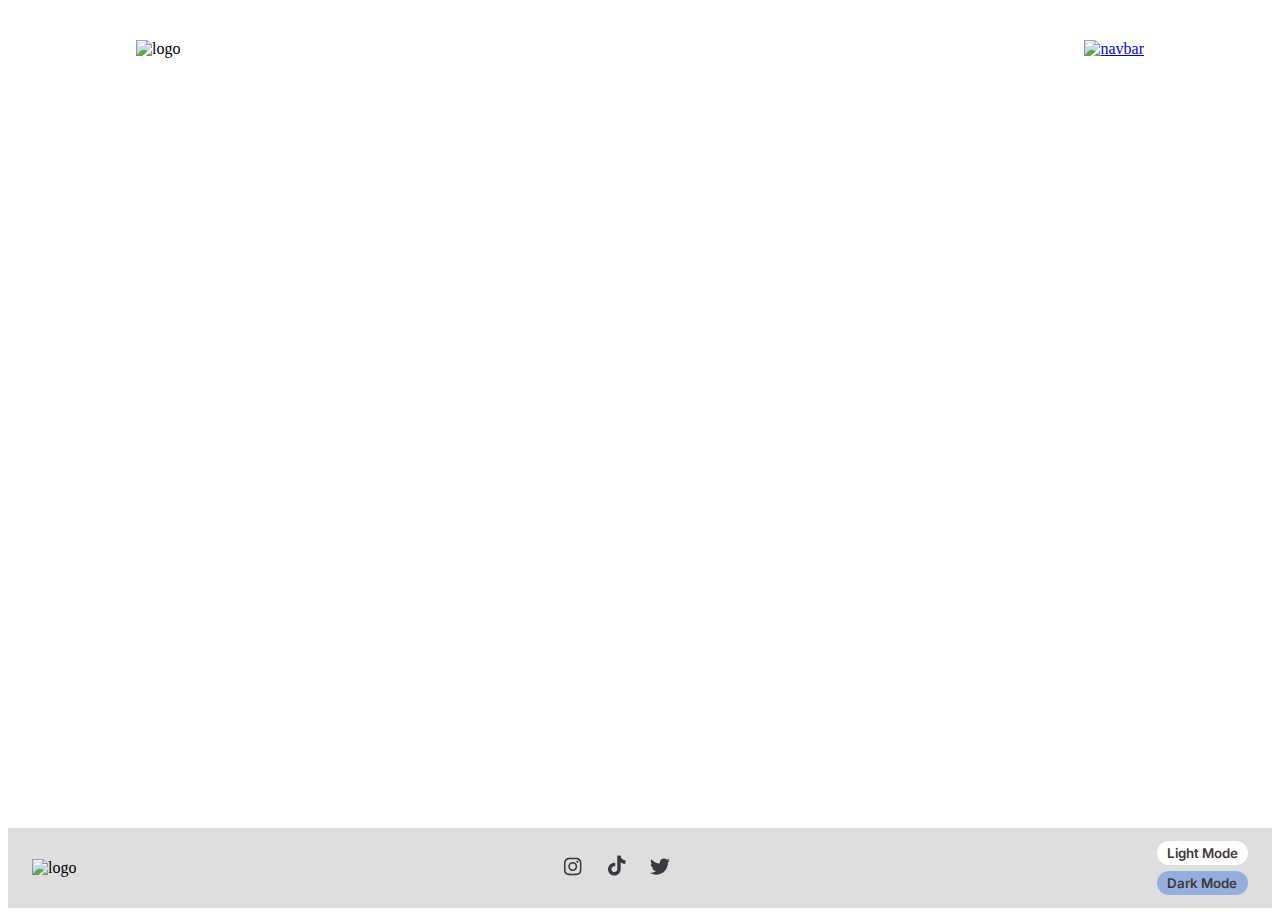
==== about.html @ b11279f1 "stable elements' css added" ====
<!-- This is gonna be a simple about page with a hero image and some random text  -->

<!DOCTYPE html>
<html lang="en">
  <head>
    <meta charset="UTF-8" />
    <meta name="viewport" content="width=device-width, initial-scale=1.0" />
    <title>About</title>
    <link rel="stylesheet" href="style/style.css" />
  </head>
  <body>
    <div class="page-container">
      <nav class="navigation">
        <img src="assets/logo.svg" alt="logo" />
        <a href="#"><img src="assets/nav.svg" alt="navbar" /></a>
      </nav>
      <section class="section-about"></section>
      <footer class="footer">
        <div class="footer-logo"><img src="assets/logo.svg" alt="logo" /></div>
        <div class="socialmedia-links">
          <a href="#"
            ><img src="assets/instagramdark.svg" alt="instagramlogo"
          /></a>
          <a href="#"><img src="assets/tiktokdark.svg" alt="tiktoklogo" /></a>
          <a href="#"><img src="assets/twitterdark.svg" alt="twitter" /></a>
        </div>
        <div class="modes">
          <button class="light-mode-btn button">Light Mode</button>
          <button class="dark-mode-btn button">Dark Mode</button>
        </div>
      </footer>
    </div>
  </body>
</html>
---- style/style.css ----
/* Main css file but you can create more if you need */

@import url("https://fonts.googleapis.com/css2?family=Inter:wght@400;600&family=PT+Serif:ital,wght@0,700;1,400&display=swap");

/* Element styles that will be in each page */

@media only screen and (max-width: 640px) {
  .navigation {
    padding: 32px 32px;
  }
}

@media only screen and (min-width: 640px) {
  .navigation {
    padding: 32px 128px;
    /* justify-content: space-around; */
  }
}

.page-container {
  position: relative;
  min-height: 100vh;
  padding: 0 0;
  margin: 0;
}

.navigation {
  display: flex;
  margin: auto;
  align-items: center;
  /* flex-shrink: 0; */
  justify-content: space-between;
}

.footer {
  position: absolute;
  bottom: 0;
  width: 100%;
  height: 80px;
  background-color: #dedede;
  display: flex;
  justify-content: space-between;
  align-items: center;
  padding: 0 24px;
  box-sizing: border-box;
}

.socialmedia-links {
  display: flex;
  gap: 24px;
  align-items: center;
}

.modes {
  display: flex;
  flex-direction: column;
  gap: 6px;
}

.button {
  font-family: Inter;
  font-weight: 600;
  border-radius: 50px;
  border: none;
}

.light-mode-btn {
  background-color: white;
  padding: 4px 10px;
  color: #3d3741;
}

.dark-mode-btn {
  background-color: #94aede;
  padding: 4px 10px;
  color: #3d3741;
}
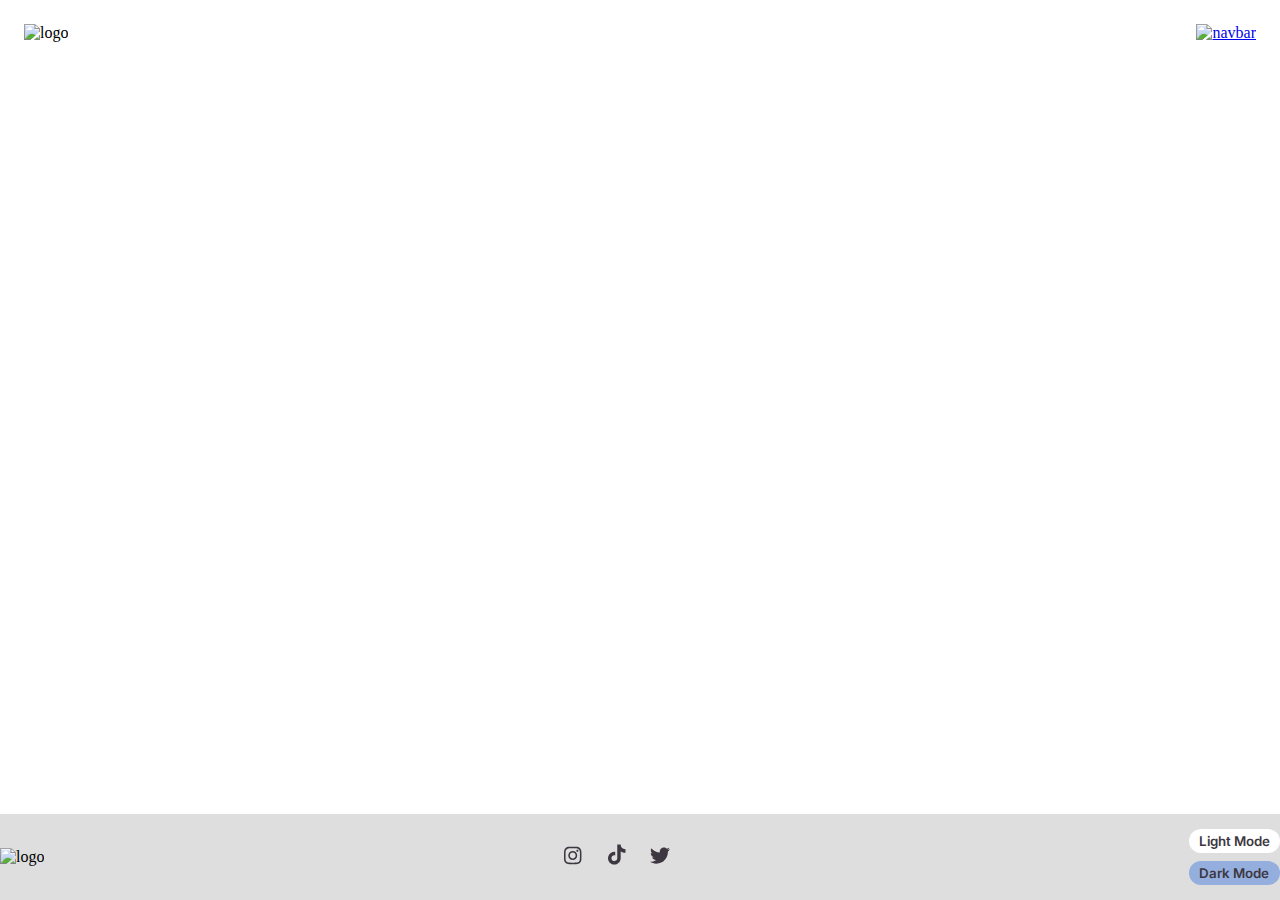
==== commit e76f1cbb: "css changes" ====
--- a/about.html
+++ b/about.html
@@ -15,7 +15,9 @@
         <a href="#"><img src="assets/nav.svg" alt="navbar" /></a>
       </nav>
       <section class="section-about"></section>
-      <footer class="footer">
+    </div>
+    <footer class="footer">
+      <div class="footer-content">
         <div class="footer-logo"><img src="assets/logo.svg" alt="logo" /></div>
         <div class="socialmedia-links">
           <a href="#"
@@ -28,7 +30,7 @@
           <button class="light-mode-btn button">Light Mode</button>
           <button class="dark-mode-btn button">Dark Mode</button>
         </div>
-      </footer>
-    </div>
+      </div>
+    </footer>
   </body>
 </html>
--- a/style/style.css
+++ b/style/style.css
@@ -4,24 +4,35 @@
 
 /* Element styles that will be in each page */
 
+body {
+  padding: 0 0;
+  margin: 0;
+}
+
 @media only screen and (max-width: 640px) {
-  .navigation {
-    padding: 32px 32px;
-  }
 }
 
 @media only screen and (min-width: 640px) {
-  .navigation {
-    padding: 32px 128px;
-    /* justify-content: space-around; */
+  .page-container {
+    max-width: 1280px;
+  }
+
+  .footer-content {
+    width: 100%;
+    max-width: 1280px;
+    height: 86px;
+    display: flex;
+    justify-content: space-between;
+    align-items: center;
+    margin: 0 auto;
   }
 }
 
 .page-container {
   position: relative;
-  min-height: 100vh;
+  min-height: calc(100vh - 86px);
   padding: 0 0;
-  margin: 0;
+  margin: 0 auto;
 }
 
 .navigation {
@@ -29,19 +40,14 @@
   margin: auto;
   align-items: center;
   /* flex-shrink: 0; */
+  padding: 24px 24px;
   justify-content: space-between;
 }
 
 .footer {
-  position: absolute;
-  bottom: 0;
   width: 100%;
-  height: 80px;
+  height: 86px;
   background-color: #dedede;
-  display: flex;
-  justify-content: space-between;
-  align-items: center;
-  padding: 0 24px;
   box-sizing: border-box;
 }
 
@@ -54,7 +60,7 @@
 .modes {
   display: flex;
   flex-direction: column;
-  gap: 6px;
+  gap: 8px;
 }
 
 .button {
@@ -62,6 +68,7 @@
   font-weight: 600;
   border-radius: 50px;
   border: none;
+  cursor: pointer;
 }
 
 .light-mode-btn {
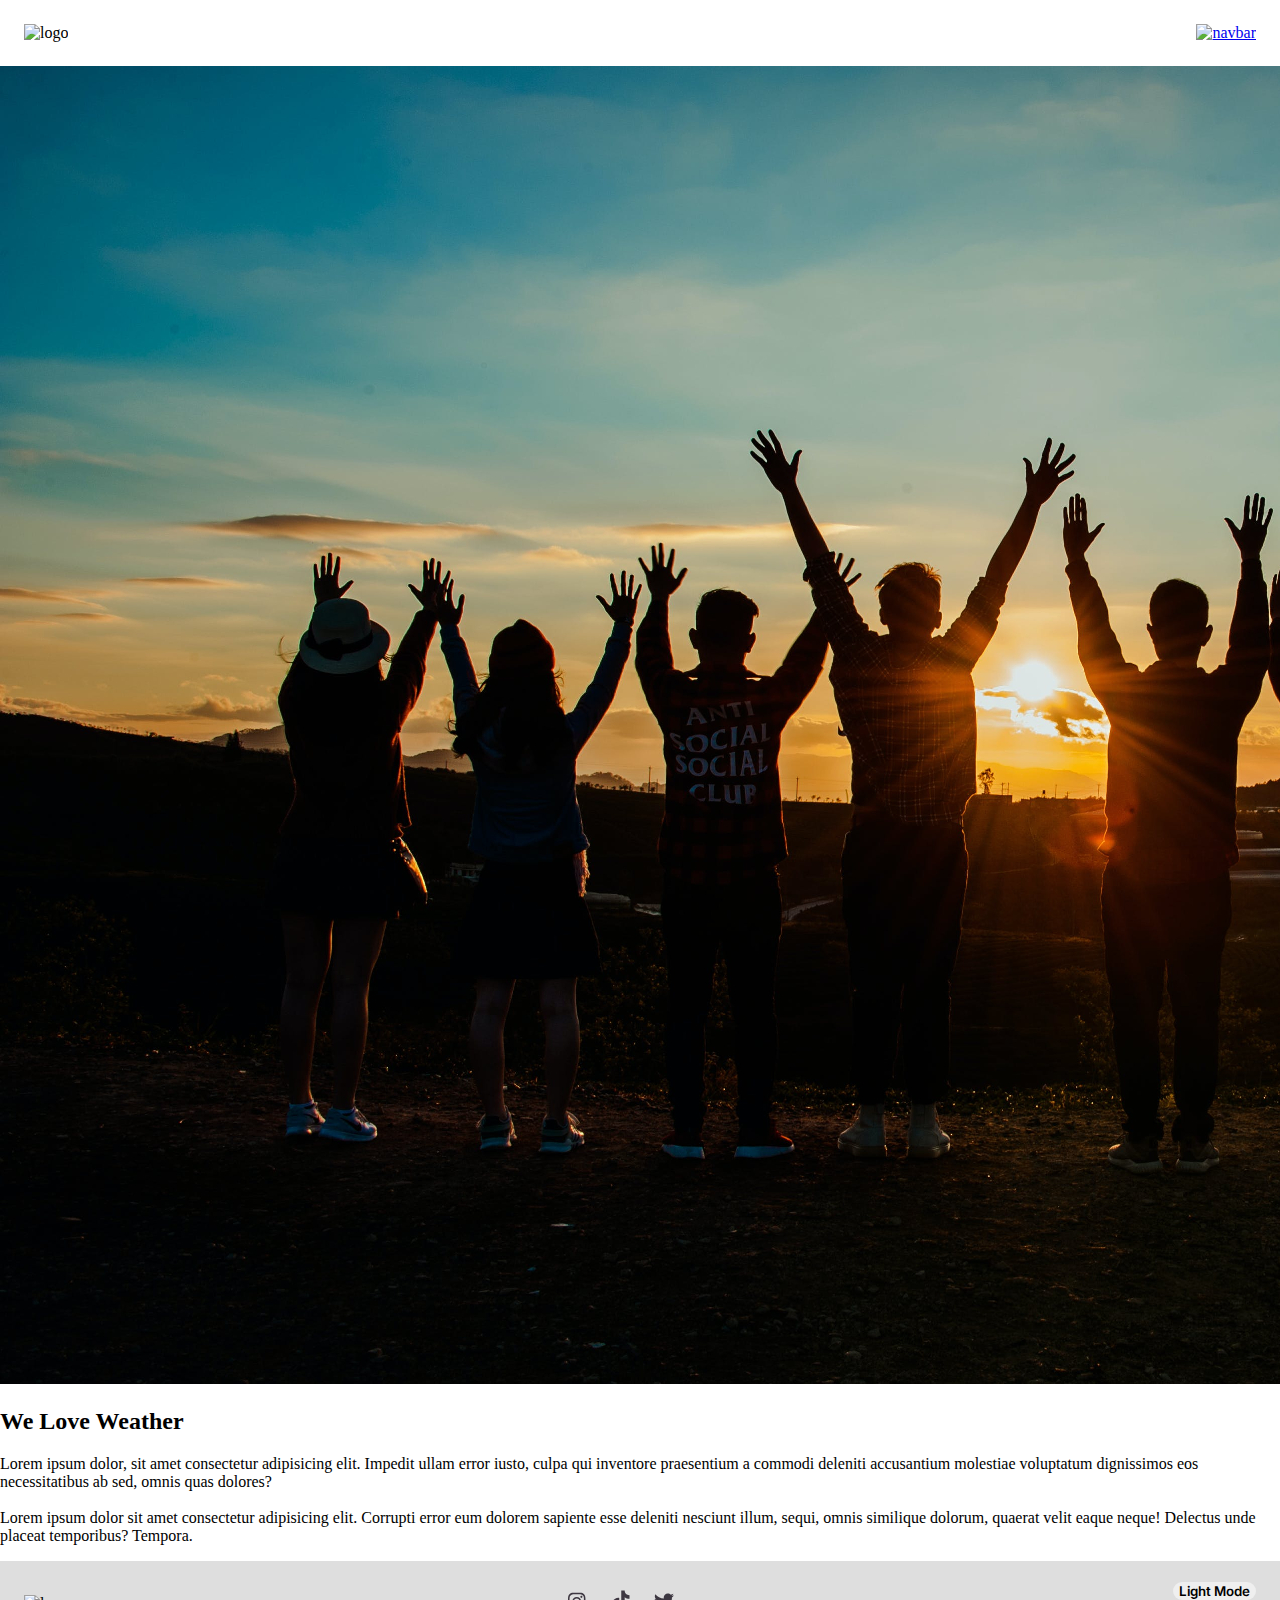
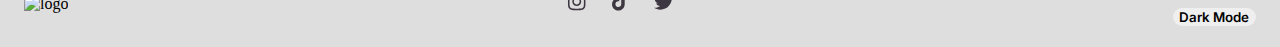
==== commit fe778f54: "about html" ====
--- a/about.html
+++ b/about.html
@@ -2,35 +2,51 @@
 
 <!DOCTYPE html>
 <html lang="en">
-  <head>
-    <meta charset="UTF-8" />
-    <meta name="viewport" content="width=device-width, initial-scale=1.0" />
-    <title>About</title>
-    <link rel="stylesheet" href="style/style.css" />
-  </head>
-  <body>
-    <div class="page-container">
-      <nav class="navigation">
-        <img src="assets/logo.svg" alt="logo" />
-        <a href="#"><img src="assets/nav.svg" alt="navbar" /></a>
-      </nav>
-      <section class="section-about"></section>
-    </div>
-    <footer class="footer">
-      <div class="footer-content">
-        <div class="footer-logo"><img src="assets/logo.svg" alt="logo" /></div>
-        <div class="socialmedia-links">
-          <a href="#"
-            ><img src="assets/instagramdark.svg" alt="instagramlogo"
-          /></a>
-          <a href="#"><img src="assets/tiktokdark.svg" alt="tiktoklogo" /></a>
-          <a href="#"><img src="assets/twitterdark.svg" alt="twitter" /></a>
-        </div>
-        <div class="modes">
-          <button class="light-mode-btn button">Light Mode</button>
-          <button class="dark-mode-btn button">Dark Mode</button>
-        </div>
-      </div>
-    </footer>
-  </body>
+	<head>
+		<meta charset="UTF-8" />
+		<meta name="viewport" content="width=device-width, initial-scale=1.0" />
+		<title>About</title>
+		<link rel="stylesheet" href="style/style.css" />
+	</head>
+	<body>
+		<div class="page-container">
+			<nav class="navigation">
+				<img src="assets/logo.svg" alt="logo" />
+				<a href="#"><img src="assets/nav.svg" alt="navbar" /></a>
+			</nav>
+
+			<section class="section-about">
+				<img src="assets/aboutPic.jpg" alt="people in sunset" />
+				<div>
+					<h2>We Love Weather</h2>
+					<p>
+						Lorem ipsum dolor, sit amet consectetur adipisicing elit. Impedit
+						ullam error iusto, culpa qui inventore praesentium a commodi
+						deleniti accusantium molestiae voluptatum dignissimos eos
+						necessitatibus ab sed, omnis quas dolores? <br /><br />
+						Lorem ipsum dolor sit amet consectetur adipisicing elit. Corrupti
+						error eum dolorem sapiente esse deleniti nesciunt illum, sequi,
+						omnis similique dolorum, quaerat velit eaque neque! Delectus unde
+						placeat temporibus? Tempora.
+					</p>
+				</div>
+			</section>
+		</div>
+		<footer class="footer">
+			<div class="footer-content">
+				<div class="footer-logo"><img src="assets/logo.svg" alt="logo" /></div>
+				<div class="socialmedia-links">
+					<a href="#"
+						><img src="assets/instagramdark.svg" alt="instagramlogo"
+					/></a>
+					<a href="#"><img src="assets/tiktokdark.svg" alt="tiktoklogo" /></a>
+					<a href="#"><img src="assets/twitterdark.svg" alt="twitter" /></a>
+				</div>
+				<div class="modes">
+					<button class="light-mode-btn button">Light Mode</button>
+					<button class="dark-mode-btn button">Dark Mode</button>
+				</div>
+			</div>
+		</footer>
+	</body>
 </html>
--- a/style/style.css
+++ b/style/style.css
@@ -10,22 +10,52 @@
 }
 
 @media only screen and (max-width: 640px) {
+  .footer-content {
+    width: 100%;
+    padding: 0 24px;
+  }
+
+  .socialmedia-links {
+    gap: 12px;
+  }
 }
 
 @media only screen and (min-width: 640px) {
   .page-container {
+    width: 100%;
+  }
+
+  .navigation {
     max-width: 1280px;
   }
-
   .footer-content {
     width: 100%;
     max-width: 1280px;
-    height: 86px;
-    display: flex;
-    justify-content: space-between;
-    align-items: center;
-    margin: 0 auto;
+    padding: 0 24px;
   }
+
+  .socialmedia-links {
+    gap: 24px;
+  }
+}
+
+.button {
+  font-family: Inter;
+  font-weight: 600;
+  border-radius: 50px;
+  border: none;
+  cursor: pointer;
+}
+
+
+
+.footer-content {
+  height: 86px;
+  display: flex;
+  justify-content: space-between;
+  align-items: center;
+  margin: 0 auto;
+  box-sizing: border-box;
 }
 
 .page-container {
@@ -39,7 +69,6 @@
   display: flex;
   margin: auto;
   align-items: center;
-  /* flex-shrink: 0; */
   padding: 24px 24px;
   justify-content: space-between;
 }
@@ -53,7 +82,6 @@
 
 .socialmedia-links {
   display: flex;
-  gap: 24px;
   align-items: center;
 }
 
@@ -62,23 +90,3 @@
   flex-direction: column;
   gap: 8px;
 }
-
-.button {
-  font-family: Inter;
-  font-weight: 600;
-  border-radius: 50px;
-  border: none;
-  cursor: pointer;
-}
-
-.light-mode-btn {
-  background-color: white;
-  padding: 4px 10px;
-  color: #3d3741;
-}
-
-.dark-mode-btn {
-  background-color: #94aede;
-  padding: 4px 10px;
-  color: #3d3741;
-}
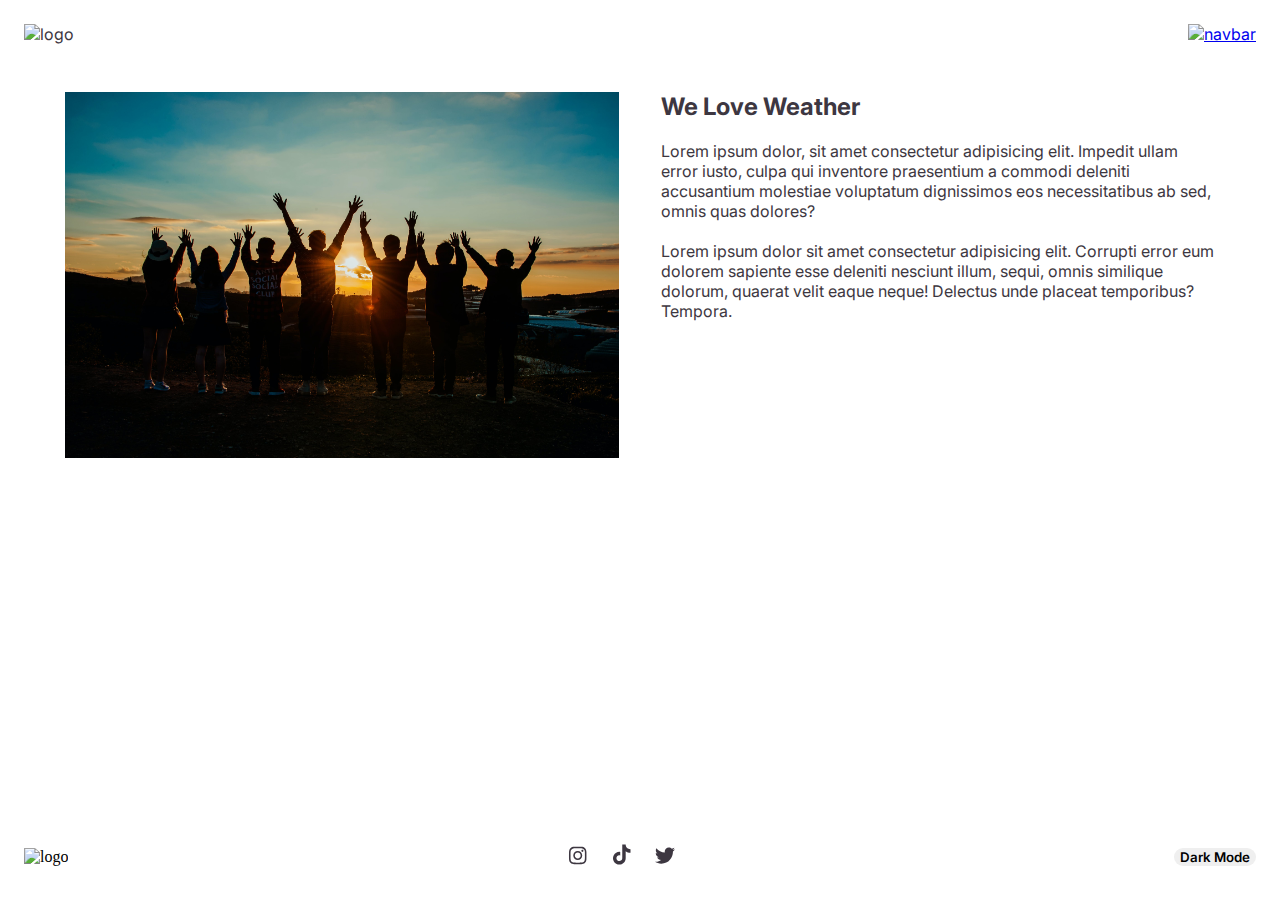
==== commit 6006c3b6: "navigation" ====
--- a/about.html
+++ b/about.html
@@ -2,51 +2,81 @@
 
 <!DOCTYPE html>
 <html lang="en">
-	<head>
-		<meta charset="UTF-8" />
-		<meta name="viewport" content="width=device-width, initial-scale=1.0" />
-		<title>About</title>
-		<link rel="stylesheet" href="style/style.css" />
-	</head>
-	<body>
-		<div class="page-container">
-			<nav class="navigation">
-				<img src="assets/logo.svg" alt="logo" />
-				<a href="#"><img src="assets/nav.svg" alt="navbar" /></a>
-			</nav>
+  <head>
+    <meta charset="UTF-8" />
+    <meta name="viewport" content="width=device-width, initial-scale=1.0" />
+    <link rel="shortcut icon" href="#" type="image/x-icon" />
+    <title>About</title>
+    <link rel="stylesheet" href="style/style.css" />
+  </head>
+  <body>
+    <div class="page-container">
+      <nav class="navigation">
+        <img id="logo" class="weather24logo" src="assets/logo.svg" alt="logo" />
+        <a href="#" id="navigationBar"
+          ><img id="navbars" src="assets/nav.svg" alt="navbar"
+        /></a>
+        <ul class="nav-menu-list nav-menu-list-hide">
+          <li>
+            <a href="#" class="menu-hide-icon"
+              ><ion-icon class="icon-color" name="close-outline"></ion-icon
+            ></a>
+          </li>
+          <li class="nav-menu-li"><a href="index.html">Home</a></li>
+          <li class="nav-menu-li">
+            <a href="air-pollution.html">Air Pollution</a>
+          </li>
+          <li class="nav-menu-li"><a href="about.html">About us</a></li>
+          <li class="nav-menu-li"><a href="contact.html">Contact us</a></li>
+        </ul>
+      </nav>
 
-			<section class="section-about">
-				<img src="assets/aboutPic.jpg" alt="people in sunset" />
-				<div>
-					<h2>We Love Weather</h2>
-					<p>
-						Lorem ipsum dolor, sit amet consectetur adipisicing elit. Impedit
-						ullam error iusto, culpa qui inventore praesentium a commodi
-						deleniti accusantium molestiae voluptatum dignissimos eos
-						necessitatibus ab sed, omnis quas dolores? <br /><br />
-						Lorem ipsum dolor sit amet consectetur adipisicing elit. Corrupti
-						error eum dolorem sapiente esse deleniti nesciunt illum, sequi,
-						omnis similique dolorum, quaerat velit eaque neque! Delectus unde
-						placeat temporibus? Tempora.
-					</p>
-				</div>
-			</section>
-		</div>
-		<footer class="footer">
-			<div class="footer-content">
-				<div class="footer-logo"><img src="assets/logo.svg" alt="logo" /></div>
-				<div class="socialmedia-links">
-					<a href="#"
-						><img src="assets/instagramdark.svg" alt="instagramlogo"
-					/></a>
-					<a href="#"><img src="assets/tiktokdark.svg" alt="tiktoklogo" /></a>
-					<a href="#"><img src="assets/twitterdark.svg" alt="twitter" /></a>
-				</div>
-				<div class="modes">
-					<button class="light-mode-btn button">Light Mode</button>
-					<button class="dark-mode-btn button">Dark Mode</button>
-				</div>
-			</div>
-		</footer>
-	</body>
+      <section class="section-about">
+        <img src="assets/aboutPic.jpg" alt="people in sunset" />
+        <div>
+          <h2>We Love Weather</h2>
+          <p>
+            Lorem ipsum dolor, sit amet consectetur adipisicing elit. Impedit
+            ullam error iusto, culpa qui inventore praesentium a commodi
+            deleniti accusantium molestiae voluptatum dignissimos eos
+            necessitatibus ab sed, omnis quas dolores? <br /><br />
+            Lorem ipsum dolor sit amet consectetur adipisicing elit. Corrupti
+            error eum dolorem sapiente esse deleniti nesciunt illum, sequi,
+            omnis similique dolorum, quaerat velit eaque neque! Delectus unde
+            placeat temporibus? Tempora.
+          </p>
+        </div>
+      </section>
+    </div>
+    <footer class="footer">
+      <div class="footer-content">
+        <div class="footer-logo">
+          <img id="footerLogo" src="assets/logo.svg" alt="logo" />
+        </div>
+        <div class="socialmedia-links">
+          <a href="#"
+            ><img
+              id="instagramLogo"
+              src="assets/instagramdark.svg"
+              alt="instagramlogo"
+          /></a>
+          <a href="#"
+            ><img id="tiktokLogo" src="assets/tiktokdark.svg" alt="tiktoklogo"
+          /></a>
+          <a href="#"
+            ><img id="twitterLogo" src="assets/twitterdark.svg" alt="twitter"
+          /></a>
+        </div>
+        <div class="modes">
+          <button
+            class="dark-mode-btn button"
+            name="switch"
+            id="toggle-theme-button"
+          >
+            Dark Mode
+          </button>
+        </div>
+      </div>
+    </footer>
+  </body>
 </html>
--- a/style/style.css
+++ b/style/style.css
@@ -1,92 +1,205 @@
-/* Main css file but you can create more if you need */
-
-@import url("https://fonts.googleapis.com/css2?family=Inter:wght@400;600&family=PT+Serif:ital,wght@0,700;1,400&display=swap");
-
-/* Element styles that will be in each page */
-
-body {
-  padding: 0 0;
-  margin: 0;
-}
-
-@media only screen and (max-width: 640px) {
-  .footer-content {
-    width: 100%;
-    padding: 0 24px;
-  }
-
-  .socialmedia-links {
-    gap: 12px;
-  }
-}
-
-@media only screen and (min-width: 640px) {
-  .page-container {
-    width: 100%;
-  }
-
-  .navigation {
-    max-width: 1280px;
-  }
-  .footer-content {
-    width: 100%;
-    max-width: 1280px;
-    padding: 0 24px;
-  }
-
-  .socialmedia-links {
-    gap: 24px;
-  }
-}
-
-.button {
-  font-family: Inter;
-  font-weight: 600;
-  border-radius: 50px;
-  border: none;
-  cursor: pointer;
-}
-
-
-
-.footer-content {
-  height: 86px;
-  display: flex;
-  justify-content: space-between;
-  align-items: center;
-  margin: 0 auto;
-  box-sizing: border-box;
-}
-
-.page-container {
-  position: relative;
-  min-height: calc(100vh - 86px);
-  padding: 0 0;
-  margin: 0 auto;
-}
-
-.navigation {
-  display: flex;
-  margin: auto;
-  align-items: center;
-  padding: 24px 24px;
-  justify-content: space-between;
-}
-
-.footer {
-  width: 100%;
-  height: 86px;
-  background-color: #dedede;
-  box-sizing: border-box;
-}
-
-.socialmedia-links {
-  display: flex;
-  align-items: center;
-}
-
-.modes {
-  display: flex;
-  flex-direction: column;
-  gap: 8px;
-}
+/* Main css file but you can create more if you need */
+
+@import url("https://fonts.googleapis.com/css2?family=Inter:wght@400;600&family=PT+Serif:ital,wght@0,700;1,400&display=swap");
+
+body {
+  padding: 0 0;
+  margin: 0;
+}
+
+/* General classes*/
+.display-flex {
+  display: flex;
+  align-items: center;
+  justify-content: center;
+  flex-direction: column;
+}
+
+.hide {
+  display: none;
+}
+
+/* NAVIGATION */
+.nav-menu-list {
+  width: 100vw;
+  height: 100vh;
+  margin: 0 auto;
+  font-size: 1.5rem;
+  font-weight: 600;
+  background-color: #94aede;
+  list-style: none;
+  position: fixed;
+  top: 0;
+  left: 0;
+}
+
+.nav-menu-list-hide {
+  display: none;
+  width: 100%;
+}
+
+ul {
+  padding-inline-start: 0;
+  margin-block-start: 0;
+  margin-block-end: 0;
+}
+
+.nav-menu-li a {
+  text-decoration: none;
+  color: #3d3741;
+}
+
+.nav-menu-li {
+  padding-bottom: 10px;
+}
+
+/* the whole page in div */
+.page-container {
+  position: relative;
+  min-height: calc(100vh - 86px);
+  padding: 0 0;
+  margin: 0 auto;
+  font-family: Inter;
+  color: #3d3741;
+}
+
+@media only screen and (max-width: 640px) {
+  .footer-content {
+    width: 100%;
+    padding: 0 24px;
+  }
+
+  .socialmedia-links {
+    gap: 12px;
+  }
+  .section-about {
+    flex-direction: column;
+  }
+}
+
+@media only screen and (min-width: 640px) {
+  .page-container {
+    width: 100%;
+  }
+
+  .navigation {
+    max-width: 1280px;
+  }
+
+  .footer-content {
+    width: 100%;
+    max-width: 1280px;
+    padding: 0 24px;
+  }
+
+  .socialmedia-links {
+    gap: 24px;
+  }
+}
+
+/* /////////////////////////////////////
+Element styles that will be in each page */
+.button {
+  font-family: Inter;
+  font-weight: 600;
+  border-radius: 50px;
+  border: none;
+  cursor: pointer;
+}
+
+.footer-content {
+  height: 86px;
+  display: flex;
+  justify-content: space-between;
+  align-items: center;
+  margin: 0 auto;
+  box-sizing: border-box;
+}
+
+.navigation {
+  display: flex;
+  margin: auto;
+  align-items: center;
+  padding: 24px 24px;
+  justify-content: space-between;
+}
+
+.footer {
+  width: 100%;
+  height: 86px;
+  box-sizing: border-box;
+}
+
+.socialmedia-links {
+  display: flex;
+  align-items: center;
+}
+
+.modes {
+  display: flex;
+  flex-direction: column;
+  gap: 8px;
+}
+
+/* /////////////////////////////////////////
+HOME
+*/
+
+.section-home {
+  margin-top: 100px;
+}
+
+.contentDataHome {
+  margin-top: 32px;
+}
+
+.searchCity_form {
+  gap: 20px;
+}
+
+.searchCity_input {
+  height: 1.2rem;
+  padding: 0.8125rem 11.8125rem 0.75rem 1rem;
+  border-radius: 3.125rem;
+  border: 1px solid #9f9f9f;
+  background: #fff;
+}
+
+.contentHeader h3 {
+  font-size: 2rem;
+  font-style: normal;
+  font-weight: 600;
+  line-height: normal;
+  margin-bottom: 0;
+}
+
+.contentHeader h2 {
+  font-size: 7rem;
+  font-style: normal;
+  font-weight: 600;
+  line-height: normal;
+  margin: 0;
+  flex-shrink: 0;
+}
+
+.dataContent {
+  margin-top: 32px;
+}
+
+/* ABOUT*/
+.section-about {
+  box-sizing: border-box;
+  display: flex;
+  justify-content: space-evenly;
+  padding: 24px;
+}
+
+.section-about > img {
+  width: 45%;
+}
+.section-about > div {
+  width: 45%;
+}
+div > h2 {
+  margin-top: 0%;
+}
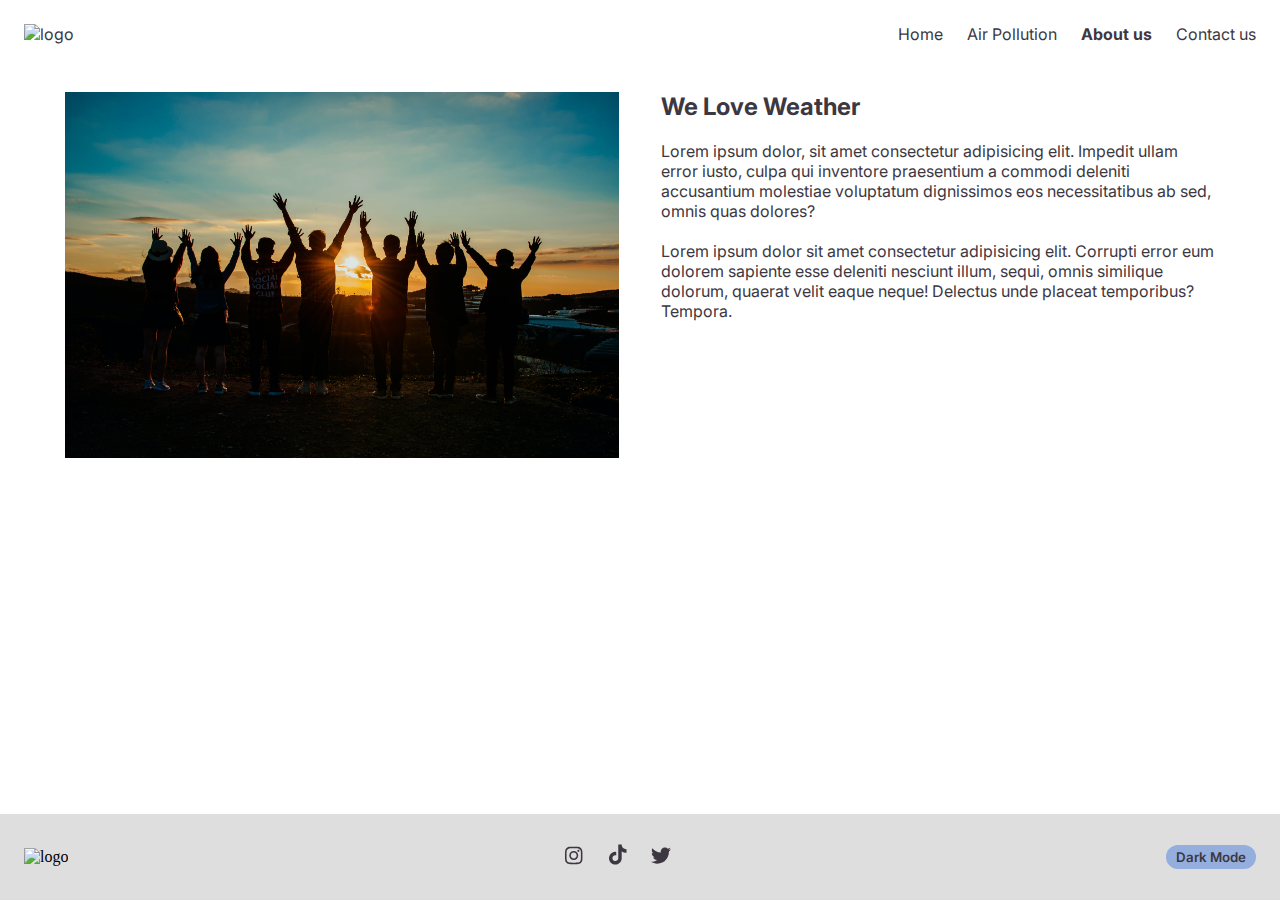
==== commit 601454c4: "ResponsiveNavigation" ====
--- a/about.html
+++ b/about.html
@@ -8,6 +8,8 @@
     <link rel="shortcut icon" href="#" type="image/x-icon" />
     <title>About</title>
     <link rel="stylesheet" href="style/style.css" />
+    <link rel="stylesheet" href="style/light-style.css" id="toggle-theme" />
+    <script type="module" src="script/navigation.js"></script>
   </head>
   <body>
     <div class="page-container">
@@ -26,7 +28,7 @@
           <li class="nav-menu-li">
             <a href="air-pollution.html">Air Pollution</a>
           </li>
-          <li class="nav-menu-li"><a href="about.html">About us</a></li>
+          <li class="nav-menu-li active"><a href="about.html">About us</a></li>
           <li class="nav-menu-li"><a href="contact.html">Contact us</a></li>
         </ul>
       </nav>
@@ -78,5 +80,14 @@
         </div>
       </div>
     </footer>
+
+    <script
+      type="module"
+      src="https://unpkg.com/ionicons@5.5.2/dist/ionicons/ionicons.esm.js"
+    ></script>
+    <script
+      nomodule
+      src="https://unpkg.com/ionicons@5.5.2/dist/ionicons/ionicons.js"
+    ></script>
   </body>
 </html>
--- a/style/style.css
+++ b/style/style.css
@@ -7,51 +7,8 @@
   margin: 0;
 }
 
-/* General classes*/
-.display-flex {
-  display: flex;
-  align-items: center;
-  justify-content: center;
-  flex-direction: column;
-}
-
-.hide {
-  display: none;
-}
-
-/* NAVIGATION */
-.nav-menu-list {
-  width: 100vw;
-  height: 100vh;
-  margin: 0 auto;
-  font-size: 1.5rem;
-  font-weight: 600;
-  background-color: #94aede;
-  list-style: none;
-  position: fixed;
-  top: 0;
-  left: 0;
-}
-
-.nav-menu-list-hide {
-  display: none;
-  width: 100%;
-}
-
-ul {
-  padding-inline-start: 0;
-  margin-block-start: 0;
-  margin-block-end: 0;
-}
-
-.nav-menu-li a {
-  text-decoration: none;
-  color: #3d3741;
-}
-
-.nav-menu-li {
-  padding-bottom: 10px;
-}
+
+
 
 /* the whole page in div */
 .page-container {
@@ -63,6 +20,36 @@
   color: #3d3741;
 }
 
+/* General classes*/
+.display-flex {
+  display: flex;
+  align-items: center;
+  justify-content: center;
+  flex-direction: column;
+}
+
+.hide {
+  display: none;
+}
+
+.active {
+  font-weight: 700;
+}
+
+/* NAVIGATION */
+
+ul {
+  padding-inline-start: 0;
+  margin-block-start: 0;
+  margin-block-end: 0;
+}
+
+.nav-menu-li a {
+  text-decoration: none;
+  color: #3d3741;
+}
+
+
 @media only screen and (max-width: 640px) {
   .footer-content {
     width: 100%;
@@ -75,6 +62,28 @@
   .section-about {
     flex-direction: column;
   }
+
+  .nav-menu-list-hide {
+    display: none;
+    width: 100%;
+  }
+
+  .nav-menu-list {
+    width: 100vw;
+    height: 100vh;
+    margin: 0 auto;
+    font-size: 1.5rem;
+    font-weight: 600;
+    background-color: #94aede;
+    list-style: none;
+    position: fixed;
+    top: 0;
+    left: 0;
+  }
+
+  .nav-menu-li {
+    padding-bottom: 10px;
+  }
 }
 
 @media only screen and (min-width: 640px) {
@@ -94,6 +103,23 @@
 
   .socialmedia-links {
     gap: 24px;
+  }
+
+  #navigationBar {
+    display: none;
+  }
+
+  .nav-menu-list {
+    display: flex;
+    flex-direction: row;
+    align-items: center;
+    list-style: none;
+    text-align: center;
+    gap: 24px;
+  }
+
+  .menu-hide-icon {
+    display: none;
   }
 }
 
--- a/style/light-style.css
+++ b/style/light-style.css
@@ -0,0 +1,32 @@
+.page-container {
+  background-color: white;
+}
+
+.dark-mode-btn {
+  background-color: #94aede;
+  padding: 4px 10px;
+  color: #3d3741;
+}
+
+.dark-mode-btn:hover {
+  background-color: #211529;
+  color: white;
+}
+
+.searchBtn {
+  background-color: #3d3741;
+  color: white;
+  height: 2.1875rem;
+  padding: 0.5rem 1.0625rem 0.5rem 1.125rem;
+  border-radius: 3.125rem;
+  cursor: pointer;
+  font-family: Inter;
+  font-style: normal;
+  font-weight: 600;
+  line-height: normal;
+  letter-spacing: 0.7px;
+}
+
+.footer {
+  background-color: #dedede;
+}
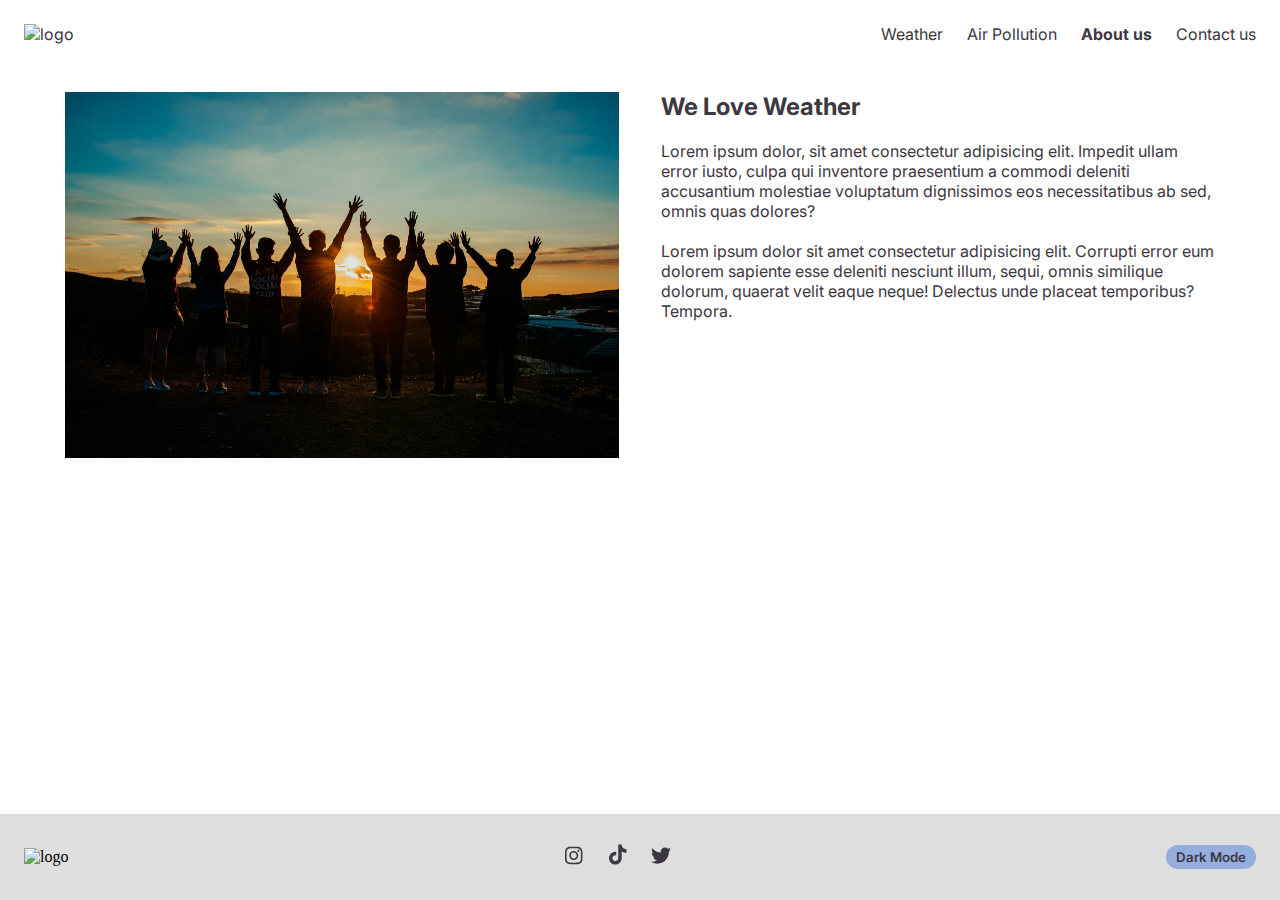
==== commit 12aa20fb: "fixed styling" ====
--- a/about.html
+++ b/about.html
@@ -9,7 +9,7 @@
     <title>About</title>
     <link rel="stylesheet" href="style/style.css" />
     <link rel="stylesheet" href="style/light-style.css" id="toggle-theme" />
-    <script type="module" src="script/navigation.js"></script>
+    <script src="script/navigation.js" defer></script>
   </head>
   <body>
     <div class="page-container">
@@ -24,7 +24,7 @@
               ><ion-icon class="icon-color" name="close-outline"></ion-icon
             ></a>
           </li>
-          <li class="nav-menu-li"><a href="index.html">Home</a></li>
+          <li class="nav-menu-li"><a href="index.html">Weather</a></li>
           <li class="nav-menu-li">
             <a href="air-pollution.html">Air Pollution</a>
           </li>
@@ -89,5 +89,6 @@
       nomodule
       src="https://unpkg.com/ionicons@5.5.2/dist/ionicons/ionicons.js"
     ></script>
+    <script src="script//modules/theme-toggle.js"></script>
   </body>
 </html>
--- a/style/style.css
+++ b/style/style.css
@@ -6,9 +6,6 @@
   padding: 0 0;
   margin: 0;
 }
-
-
-
 
 /* the whole page in div */
 .page-container {
@@ -44,12 +41,6 @@
   margin-block-end: 0;
 }
 
-.nav-menu-li a {
-  text-decoration: none;
-  color: #3d3741;
-}
-
-
 @media only screen and (max-width: 640px) {
   .footer-content {
     width: 100%;
@@ -74,7 +65,7 @@
     margin: 0 auto;
     font-size: 1.5rem;
     font-weight: 600;
-    background-color: #94aede;
+    gap: 20px;
     list-style: none;
     position: fixed;
     top: 0;
--- a/style/light-style.css
+++ b/style/light-style.css
@@ -27,6 +27,25 @@
   letter-spacing: 0.7px;
 }
 
+.searchBtn:hover {
+  scale: 1.1;
+}
+
 .footer {
   background-color: #dedede;
 }
+
+.nav-menu-list a {
+  color: #3d3741;
+  text-decoration: none;
+}
+
+.nav-menu-list li:hover {
+  scale: 1.1;
+}
+
+@media only screen and (max-width: 640px) {
+  .nav-menu-list {
+    background-color: #94aede;
+  }
+}
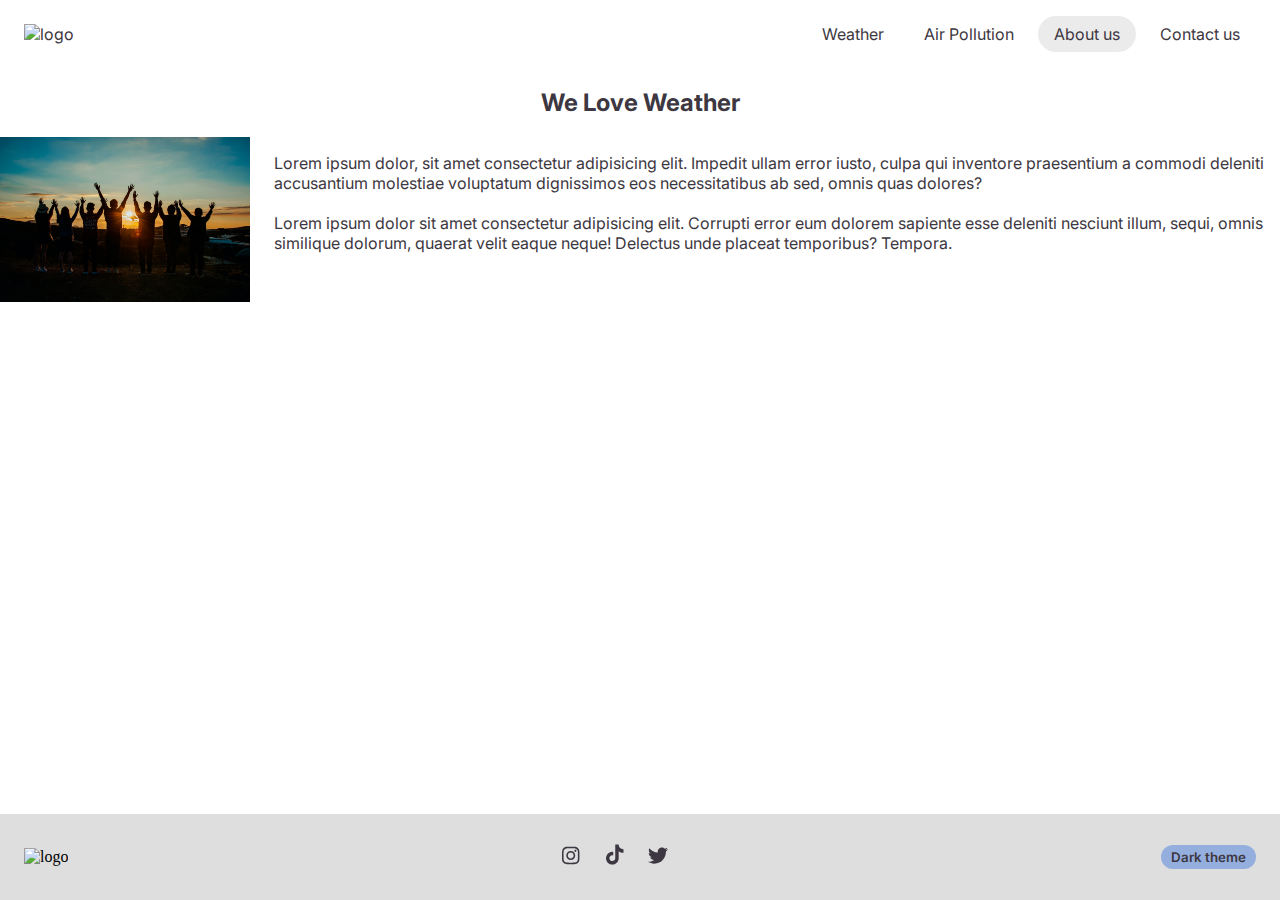
==== commit 3183c0b6: "css style edit" ====
--- a/about.html
+++ b/about.html
@@ -2,93 +2,98 @@
 
 <!DOCTYPE html>
 <html lang="en">
-  <head>
-    <meta charset="UTF-8" />
-    <meta name="viewport" content="width=device-width, initial-scale=1.0" />
-    <link rel="shortcut icon" href="#" type="image/x-icon" />
-    <title>About</title>
-    <link rel="stylesheet" href="style/style.css" />
-    <link rel="stylesheet" href="style/light-style.css" id="toggle-theme" />
-    <script src="script/navigation.js" defer></script>
-  </head>
-  <body>
-    <div class="page-container">
-      <nav class="navigation">
-        <img id="logo" class="weather24logo" src="assets/logo.svg" alt="logo" />
-        <a href="#" id="navigationBar"
-          ><img id="navbars" src="assets/nav.svg" alt="navbar"
-        /></a>
-        <ul class="nav-menu-list nav-menu-list-hide">
-          <li>
-            <a href="#" class="menu-hide-icon"
-              ><ion-icon class="icon-color" name="close-outline"></ion-icon
-            ></a>
-          </li>
-          <li class="nav-menu-li"><a href="index.html">Weather</a></li>
-          <li class="nav-menu-li">
-            <a href="air-pollution.html">Air Pollution</a>
-          </li>
-          <li class="nav-menu-li active"><a href="about.html">About us</a></li>
-          <li class="nav-menu-li"><a href="contact.html">Contact us</a></li>
-        </ul>
-      </nav>
+	<head>
+		<meta charset="UTF-8" />
+		<meta name="viewport" content="width=device-width, initial-scale=1.0" />
+		<link rel="shortcut icon" href="#" type="image/x-icon" />
+		<title>About</title>
+		<link rel="stylesheet" href="style/style.css" />
+		<link rel="stylesheet" href="style/light-style.css" id="toggle-theme" />
+		<script src="script/navigation.js" defer></script>
+	</head>
+	<body>
+		<div class="page-container">
+			<nav class="navigation">
+				<img id="logo" class="weather24logo" src="assets/logo.svg" alt="logo" />
+				<a href="#" id="navigationBar"
+					><img id="navbars" src="assets/nav.svg" alt="navbar"
+				/></a>
+				<ul class="nav-menu-list nav-menu-list-hide">
+					<li>
+						<a href="#" class="menu-hide-icon"
+							><ion-icon class="icon-color" name="close-outline"></ion-icon
+						></a>
+					</li>
+					<li class="nav-menu-li"><a href="index.html">Weather</a></li>
+					<li class="nav-menu-li">
+						<a href="air-pollution.html">Air Pollution</a>
+					</li>
+					<li class="nav-menu-li active"><a href="about.html">About us</a></li>
+					<li class="nav-menu-li"><a href="contact.html">Contact us</a></li>
+				</ul>
+			</nav>
 
-      <section class="section-about">
-        <img src="assets/aboutPic.jpg" alt="people in sunset" />
-        <div>
-          <h2>We Love Weather</h2>
-          <p>
-            Lorem ipsum dolor, sit amet consectetur adipisicing elit. Impedit
-            ullam error iusto, culpa qui inventore praesentium a commodi
-            deleniti accusantium molestiae voluptatum dignissimos eos
-            necessitatibus ab sed, omnis quas dolores? <br /><br />
-            Lorem ipsum dolor sit amet consectetur adipisicing elit. Corrupti
-            error eum dolorem sapiente esse deleniti nesciunt illum, sequi,
-            omnis similique dolorum, quaerat velit eaque neque! Delectus unde
-            placeat temporibus? Tempora.
-          </p>
-        </div>
-      </section>
-    </div>
-    <footer class="footer">
-      <div class="footer-content">
-        <div class="footer-logo">
-          <img id="footerLogo" src="assets/logo.svg" alt="logo" />
-        </div>
-        <div class="socialmedia-links">
-          <a href="#"
-            ><img
-              id="instagramLogo"
-              src="assets/instagramdark.svg"
-              alt="instagramlogo"
-          /></a>
-          <a href="#"
-            ><img id="tiktokLogo" src="assets/tiktokdark.svg" alt="tiktoklogo"
-          /></a>
-          <a href="#"
-            ><img id="twitterLogo" src="assets/twitterdark.svg" alt="twitter"
-          /></a>
-        </div>
-        <div class="modes">
-          <button
-            class="dark-mode-btn button"
-            name="switch"
-            id="toggle-theme-button"
-          >
-            Dark Mode
-          </button>
-        </div>
-      </div>
-    </footer>
+			<section class="section-about display-flex">
+				<h2>We Love Weather</h2>
+				<div class="img-text">
+					<img
+						class="img-about"
+						src="assets/aboutPic.jpg"
+						alt="people in sunset"
+					/>
 
-    <script
-      type="module"
-      src="https://unpkg.com/ionicons@5.5.2/dist/ionicons/ionicons.esm.js"
-    ></script>
-    <script
-      nomodule
-      src="https://unpkg.com/ionicons@5.5.2/dist/ionicons/ionicons.js"
-    ></script>
-    <script src="script//modules/theme-toggle.js"></script>
-  </body>
+					<p>
+						Lorem ipsum dolor, sit amet consectetur adipisicing elit. Impedit
+						ullam error iusto, culpa qui inventore praesentium a commodi
+						deleniti accusantium molestiae voluptatum dignissimos eos
+						necessitatibus ab sed, omnis quas dolores? <br /><br />
+						Lorem ipsum dolor sit amet consectetur adipisicing elit. Corrupti
+						error eum dolorem sapiente esse deleniti nesciunt illum, sequi,
+						omnis similique dolorum, quaerat velit eaque neque! Delectus unde
+						placeat temporibus? Tempora.
+					</p>
+				</div>
+			</section>
+		</div>
+		<footer class="footer">
+			<div class="footer-content">
+				<div class="footer-logo">
+					<img id="footerLogo" src="assets/logo.svg" alt="logo" />
+				</div>
+				<div class="socialmedia-links">
+					<a href="#"
+						><img
+							id="instagramLogo"
+							src="assets/instagramdark.svg"
+							alt="instagramlogo"
+					/></a>
+					<a href="#"
+						><img id="tiktokLogo" src="assets/tiktokdark.svg" alt="tiktoklogo"
+					/></a>
+					<a href="#"
+						><img id="twitterLogo" src="assets/twitterdark.svg" alt="twitter"
+					/></a>
+				</div>
+				<div class="modes">
+					<button
+						class="dark-mode-btn button"
+						name="switch"
+						id="toggle-theme-button"
+					>
+						Dark Mode
+					</button>
+				</div>
+			</div>
+		</footer>
+
+		<script
+			type="module"
+			src="https://unpkg.com/ionicons@5.5.2/dist/ionicons/ionicons.esm.js"
+		></script>
+		<script
+			nomodule
+			src="https://unpkg.com/ionicons@5.5.2/dist/ionicons/ionicons.js"
+		></script>
+		<script src="script//modules/theme-toggle.js"></script>
+	</body>
 </html>
--- a/style/style.css
+++ b/style/style.css
@@ -3,159 +3,183 @@
 @import url("https://fonts.googleapis.com/css2?family=Inter:wght@400;600&family=PT+Serif:ital,wght@0,700;1,400&display=swap");
 
 body {
-  padding: 0 0;
-  margin: 0;
+	padding: 0 0;
+	margin: 0;
 }
 
 /* the whole page in div */
 .page-container {
-  position: relative;
-  min-height: calc(100vh - 86px);
-  padding: 0 0;
-  margin: 0 auto;
-  font-family: Inter;
-  color: #3d3741;
+	position: relative;
+	min-height: calc(100vh - 86px);
+	padding: 0 0;
+	margin: 0 auto;
+	font-family: Inter;
+	color: #3d3741;
 }
 
 /* General classes*/
 .display-flex {
-  display: flex;
-  align-items: center;
-  justify-content: center;
-  flex-direction: column;
+	display: flex;
+	align-items: center;
+	justify-content: center;
+	flex-direction: column;
 }
 
 .hide {
-  display: none;
-}
-
-.active {
-  font-weight: 700;
+	display: none;
 }
 
 /* NAVIGATION */
 
+.navigation {
+	display: flex;
+	margin: auto;
+	align-items: center;
+	padding: 16px 24px;
+	justify-content: space-between;
+}
+
+.weather24logo {
+	padding: 8px 0px;
+}
+
 ul {
-  padding-inline-start: 0;
-  margin-block-start: 0;
-  margin-block-end: 0;
+	padding-inline-start: 0;
+	margin-block-start: 0;
+	margin-block-end: 0;
+}
+
+.nav-menu-list li {
+	position: relative;
+	display: flex;
+	align-content: stretch;
+}
+
+.nav-menu-list li a {
+	transition: ease-in-out all 60ms;
+	padding: 8px 16px;
+}
+
+.nav-menu-li a {
+	border-radius: 99px;
 }
 
 @media only screen and (max-width: 640px) {
-  .footer-content {
-    width: 100%;
-    padding: 0 24px;
-  }
-
-  .socialmedia-links {
-    gap: 12px;
-  }
-  .section-about {
-    flex-direction: column;
-  }
-
-  .nav-menu-list-hide {
-    display: none;
-    width: 100%;
-  }
-
-  .nav-menu-list {
-    width: 100vw;
-    height: 100vh;
-    margin: 0 auto;
-    font-size: 1.5rem;
-    font-weight: 600;
-    gap: 20px;
-    list-style: none;
-    position: fixed;
-    top: 0;
-    left: 0;
-  }
-
-  .nav-menu-li {
-    padding-bottom: 10px;
-  }
+	.footer-content {
+		width: 100%;
+		padding: 0 24px;
+	}
+
+	.socialmedia-links {
+		gap: 12px;
+	}
+	.section-about {
+		flex-direction: column;
+		align-items: center;
+		justify-content: center;
+	}
+
+	.nav-menu-list-hide {
+		display: none;
+		width: 100%;
+	}
+
+	.nav-menu-list {
+		width: 100vw;
+		height: 100vh;
+		margin: 0 auto;
+		font-size: 1.5rem;
+		gap: 20px;
+		list-style: none;
+		position: fixed;
+		top: 0;
+		left: 0;
+	}
 }
 
 @media only screen and (min-width: 640px) {
-  .page-container {
-    width: 100%;
-  }
-
-  .navigation {
-    max-width: 1280px;
-  }
-
-  .footer-content {
-    width: 100%;
-    max-width: 1280px;
-    padding: 0 24px;
-  }
-
-  .socialmedia-links {
-    gap: 24px;
-  }
-
-  #navigationBar {
-    display: none;
-  }
-
-  .nav-menu-list {
-    display: flex;
-    flex-direction: row;
-    align-items: center;
-    list-style: none;
-    text-align: center;
-    gap: 24px;
-  }
-
-  .menu-hide-icon {
-    display: none;
-  }
+	.page-container {
+		width: 100%;
+	}
+
+	.navigation {
+		max-width: 1280px;
+	}
+
+	.img-text {
+		max-width: 1280px;
+		display: flex;
+		box-sizing: border-box;
+		gap: 24px;
+		justify-content: center;
+	}
+
+	.img-about {
+		width: 250px;
+	}
+
+	.footer-content {
+		width: 100%;
+		max-width: 1280px;
+		padding: 0 24px;
+	}
+
+	.socialmedia-links {
+		gap: 24px;
+	}
+
+	#navigationBar {
+		display: none;
+	}
+
+	.nav-menu-list {
+		display: flex;
+		flex-direction: row;
+		align-items: center;
+		list-style: none;
+		text-align: center;
+		gap: 8px;
+	}
+
+	.menu-hide-icon {
+		display: none;
+	}
 }
 
 /* /////////////////////////////////////
 Element styles that will be in each page */
 .button {
-  font-family: Inter;
-  font-weight: 600;
-  border-radius: 50px;
-  border: none;
-  cursor: pointer;
+	font-family: Inter;
+	font-weight: 600;
+	border-radius: 50px;
+	border: none;
+	cursor: pointer;
 }
 
 .footer-content {
-  height: 86px;
-  display: flex;
-  justify-content: space-between;
-  align-items: center;
-  margin: 0 auto;
-  box-sizing: border-box;
-}
-
-.navigation {
-  display: flex;
-  margin: auto;
-  align-items: center;
-  padding: 24px 24px;
-  justify-content: space-between;
+	height: 86px;
+	display: flex;
+	justify-content: space-between;
+	align-items: center;
+	margin: 0 auto;
+	box-sizing: border-box;
 }
 
 .footer {
-  width: 100%;
-  height: 86px;
-  box-sizing: border-box;
+	width: 100%;
+	height: 86px;
+	box-sizing: border-box;
 }
 
 .socialmedia-links {
-  display: flex;
-  align-items: center;
+	display: flex;
+	align-items: center;
 }
 
 .modes {
-  display: flex;
-  flex-direction: column;
-  gap: 8px;
+	display: flex;
+	flex-direction: column;
+	gap: 8px;
 }
 
 /* /////////////////////////////////////////
@@ -163,60 +187,63 @@
 */
 
 .section-home {
-  margin-top: 100px;
+	margin-top: 100px;
 }
 
 .contentDataHome {
-  margin-top: 32px;
+	margin-top: 32px;
 }
 
 .searchCity_form {
-  gap: 20px;
+	gap: 20px;
 }
 
 .searchCity_input {
-  height: 1.2rem;
-  padding: 0.8125rem 11.8125rem 0.75rem 1rem;
-  border-radius: 3.125rem;
-  border: 1px solid #9f9f9f;
-  background: #fff;
+	height: 1.2rem;
+	padding: 0.8125rem 11.8125rem 0.75rem 1rem;
+	border-radius: 3.125rem;
+	border: 1px solid #9f9f9f;
+	background: #fff;
 }
 
 .contentHeader h3 {
-  font-size: 2rem;
-  font-style: normal;
-  font-weight: 600;
-  line-height: normal;
-  margin-bottom: 0;
+	font-size: 2rem;
+	font-style: normal;
+	font-weight: 600;
+	line-height: normal;
+	margin-bottom: 0;
 }
 
 .contentHeader h2 {
-  font-size: 7rem;
-  font-style: normal;
-  font-weight: 600;
-  line-height: normal;
-  margin: 0;
-  flex-shrink: 0;
+	font-size: 7rem;
+	font-style: normal;
+	font-weight: 600;
+	line-height: normal;
+	margin: 0;
+	flex-shrink: 0;
 }
 
 .dataContent {
-  margin-top: 32px;
+	margin-top: 32px;
 }
 
 /* ABOUT*/
-.section-about {
-  box-sizing: border-box;
-  display: flex;
-  justify-content: space-evenly;
-  padding: 24px;
-}
-
-.section-about > img {
-  width: 45%;
+/* .section-about {
+	box-sizing: border-box;
+	display: flex;
+	justify-content: space-evenly;
+	padding: 24px;
+	gap: 32px;
+} */
+
+/* .section-about > img {
+	width: 30%;
 }
 .section-about > div {
-  width: 45%;
-}
-div > h2 {
-  margin-top: 0%;
-}
+	width: 30%;
+} */
+/* div > h2 {
+	margin-top: 0%;
+} */
+
+/*sofias test*/
--- a/style/light-style.css
+++ b/style/light-style.css
@@ -40,8 +40,17 @@
   text-decoration: none;
 }
 
-.nav-menu-list li:hover {
-  scale: 1.1;
+/* .nav-menu-list li:hover a {
+  color: #211529;
+  background: rgba(0, 0, 0, 8%);
+} */
+
+.nav-menu-li.active a {
+  background: rgba(0, 0, 0, 8%);
+}
+
+.nav-menu-li:hover a {
+  background: rgba(0, 0, 0, 8%);
 }
 
 @media only screen and (max-width: 640px) {
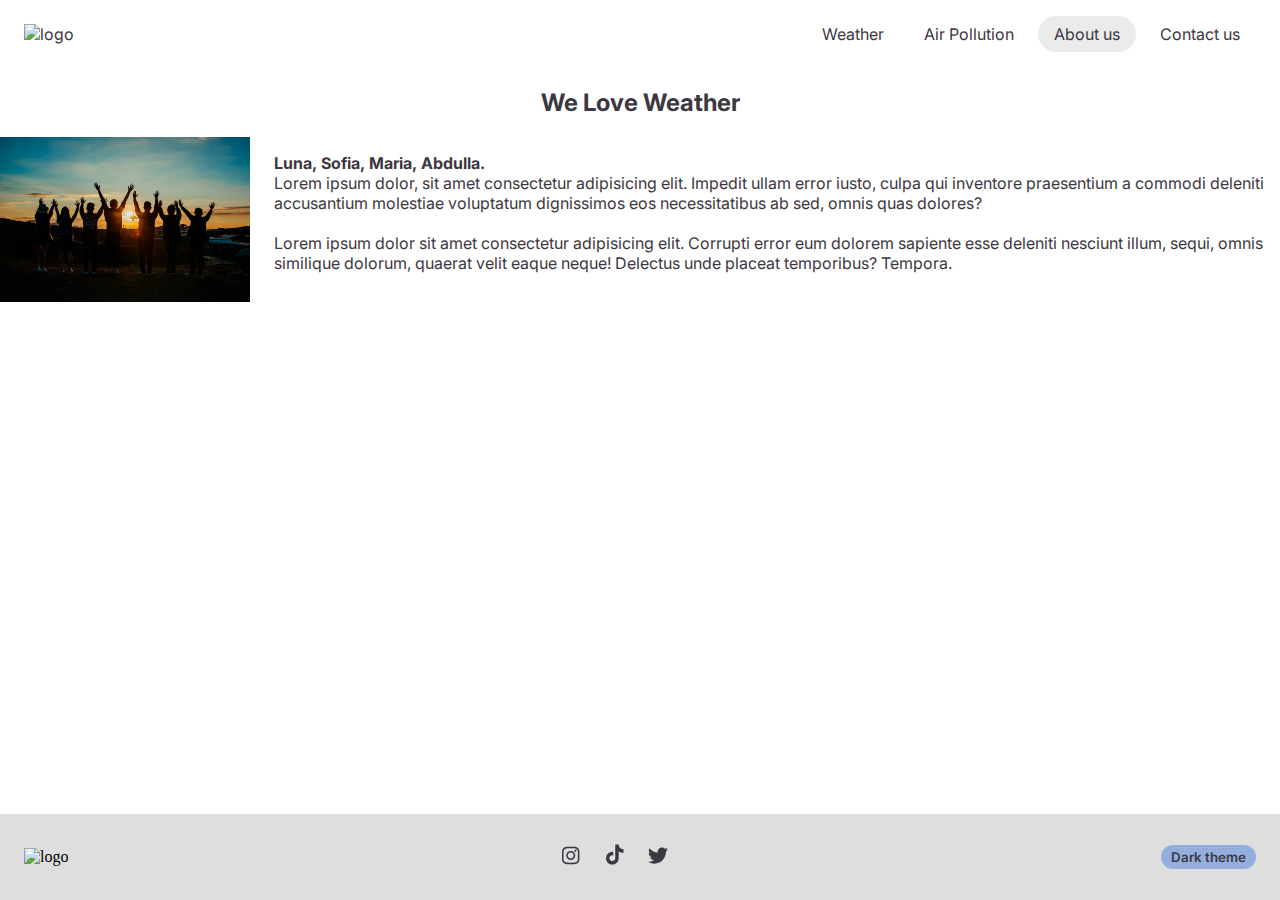
==== commit 3f826a12: "mini fix html about" ====
--- a/about.html
+++ b/about.html
@@ -43,10 +43,11 @@
 					/>
 
 					<p>
-						Lorem ipsum dolor, sit amet consectetur adipisicing elit. Impedit
-						ullam error iusto, culpa qui inventore praesentium a commodi
-						deleniti accusantium molestiae voluptatum dignissimos eos
-						necessitatibus ab sed, omnis quas dolores? <br /><br />
+						<b>Luna, Sofia, Maria, Abdulla.</b> <br />Lorem ipsum dolor, sit
+						amet consectetur adipisicing elit. Impedit ullam error iusto, culpa
+						qui inventore praesentium a commodi deleniti accusantium molestiae
+						voluptatum dignissimos eos necessitatibus ab sed, omnis quas
+						dolores? <br /><br />
 						Lorem ipsum dolor sit amet consectetur adipisicing elit. Corrupti
 						error eum dolorem sapiente esse deleniti nesciunt illum, sequi,
 						omnis similique dolorum, quaerat velit eaque neque! Delectus unde
